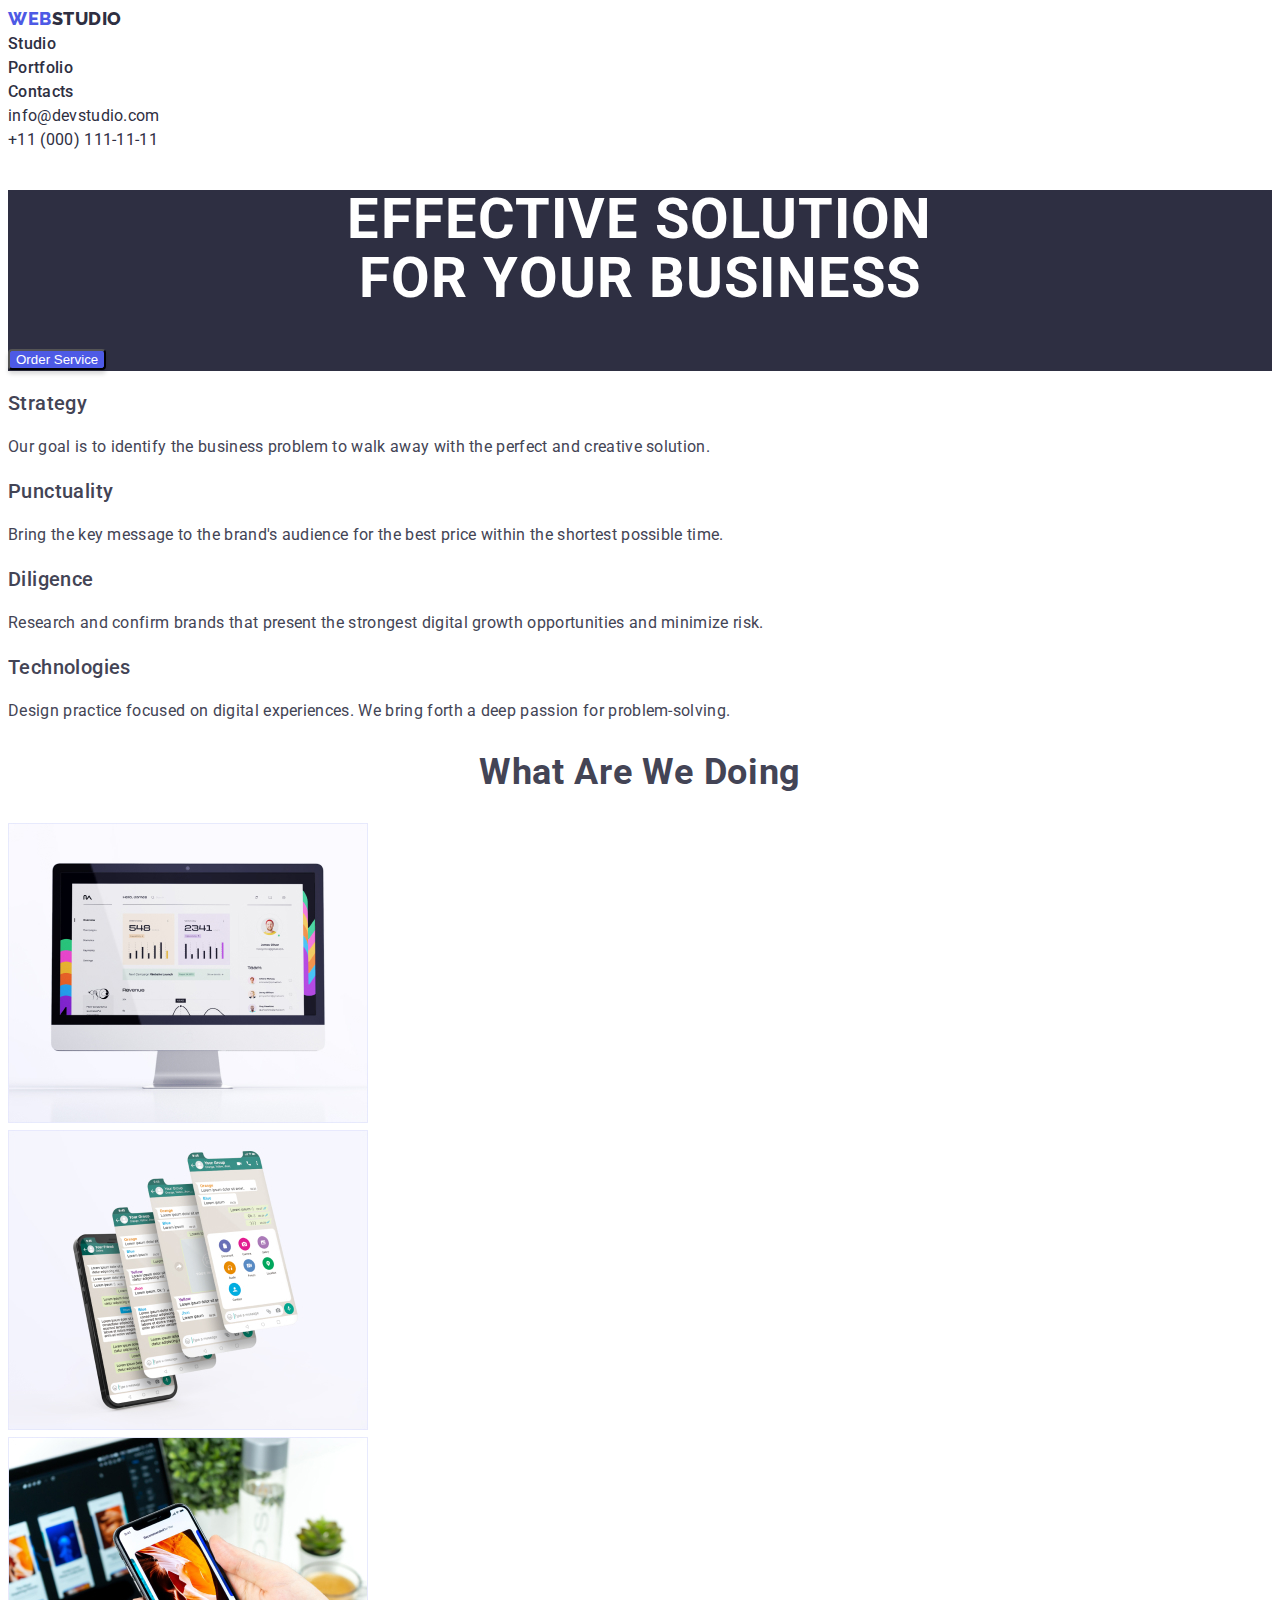
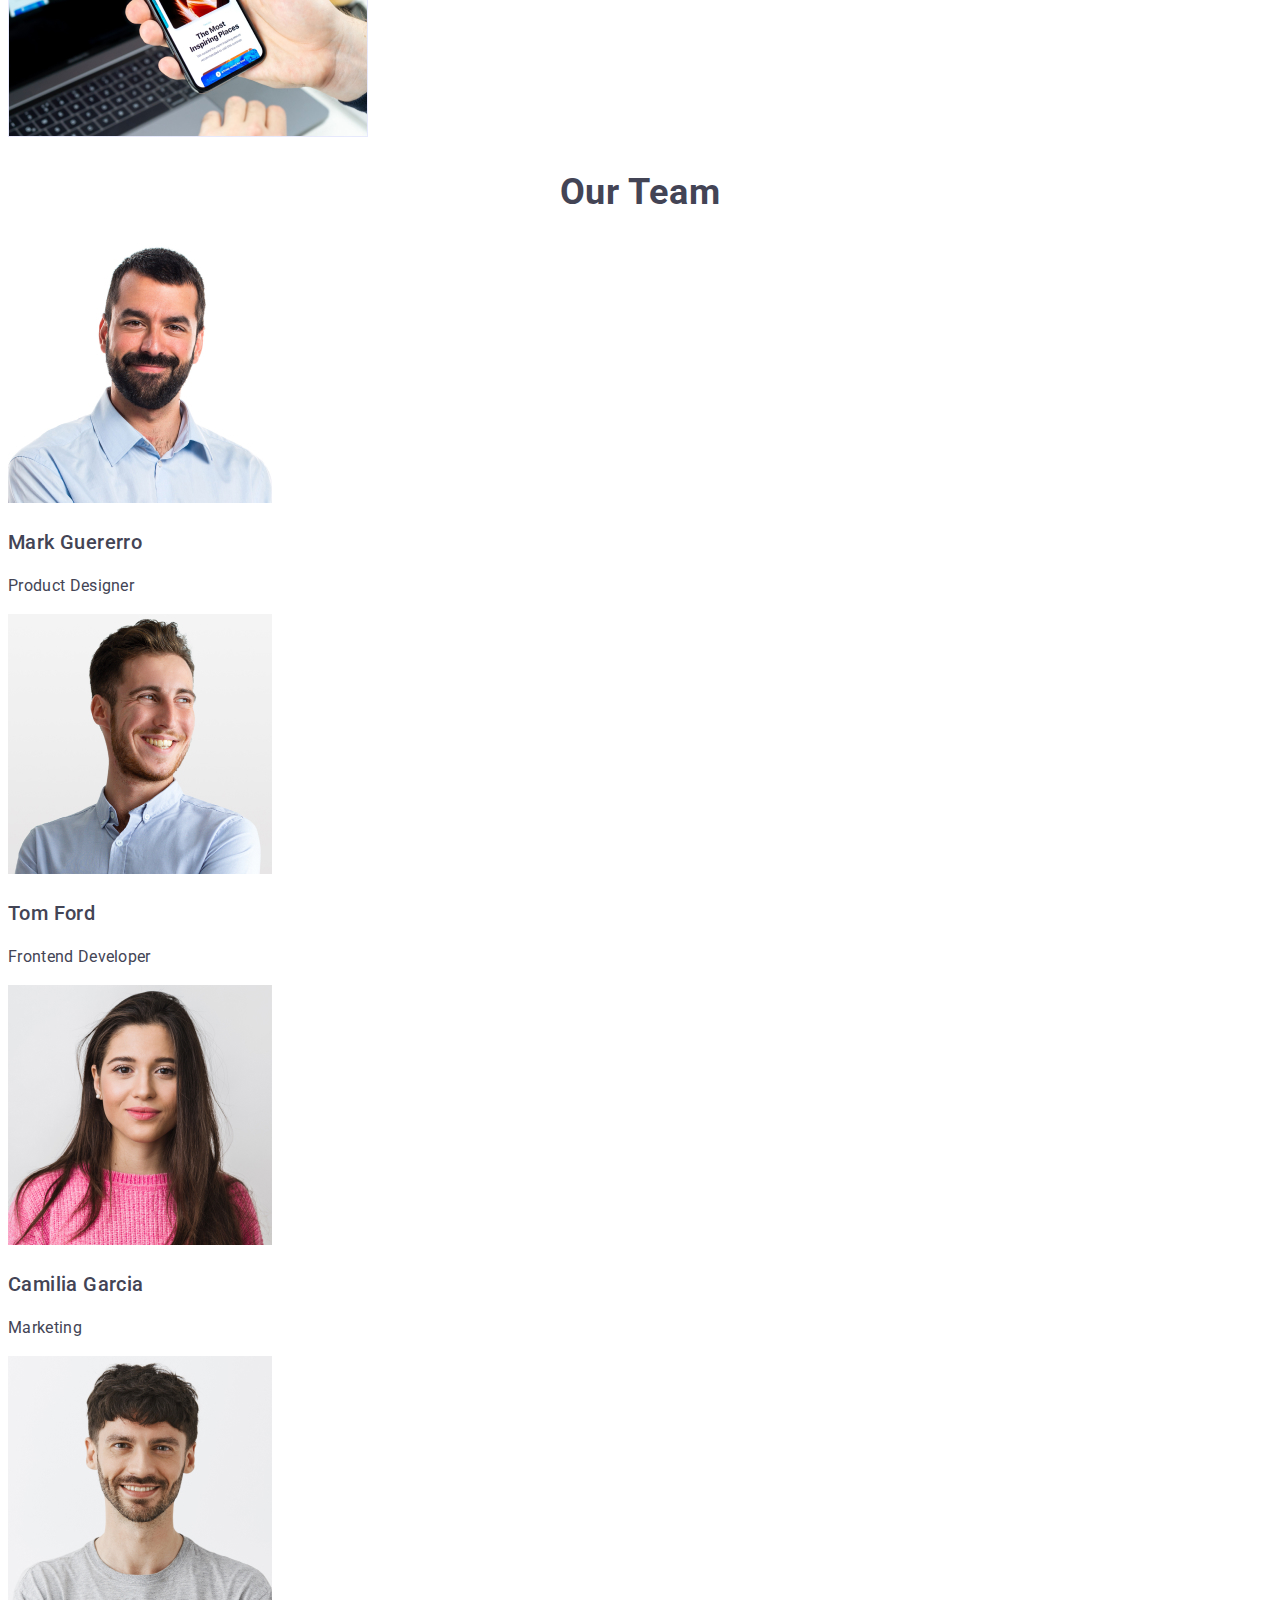
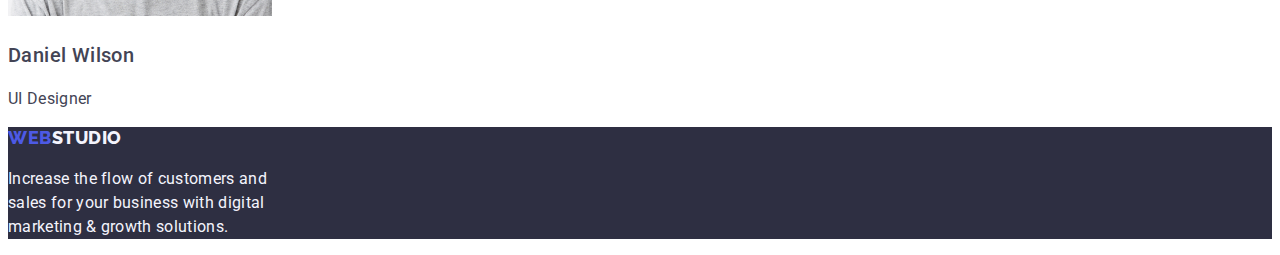
==== index.html @ c01dc9ad "Initial commit" ====
<!DOCTYPE html>
<html lang="en">
<head>
    <meta charset="UTF-8">
    <meta name="viewport" content="width=device-width, initial-scale=1.0">
    <title>Home Work 2</title>
    <link rel="stylesheet" href="./css/styles.css">
    <link rel="preconnect" href="https://fonts.googleapis.com">
    <link rel="preconnect" href="https://fonts.gstatic.com" crossorigin>
    <link href="https://fonts.googleapis.com/css2?family=Raleway:wght@800&family=Roboto:wght@400;500;700;900&display=swap"
    rel="stylesheet">
</head>
<body>
    <header class="header">
        <a href="webstudio" class="logo" id="logo-id"><span>WEB</span>STUDIO</a>
        <!-- <nav> -->
            <ul class="nav-list list">
                <li><a href="index.html" class="nav-link link">Studio</a></li>
                <li><a href="portfolio.html" class="nav-link link">Portfolio</a></li>
                <li><a href="contacts" class="nav-link link">Contacts</a></li>
            </ul>
        <!-- </nav> -->
        <!-- <div class="contact"> -->
            <ul class="contact-list list">
                <li><a href="mailto:info@devstudio.com" class="contact-link link">info@devstudio.com</a></li>
                <li><a href="tel:+110001111111" class="contact-link link">+11 (000) 111-11-11</a></li>
            </ul>
        <!-- </div> -->
    </header>
    <main class="main">
        <div class="hero">
        <h1>Effective Solution<br>for Your Business</h1>
        <button type="button" class="order-button button">Order Service</button>
        </div>
        <section class="service section">
            <ul class="service-features list">
                <li>
                    <h3>Strategy</h3>
                    <p>Our goal is to identify the business problem to walk away with the perfect and creative solution.</p>
                </li>
                <li>
                    <h3>Punctuality</h3>
                    <p>Bring the key message to the brand's audience for the best price within the shortest possible time.</p>
                </li>
                <li>
                    <h3>Diligence</h3>
                    <p>Research and confirm brands that present the strongest digital growth opportunities and minimize risk.</p>
                </li>
                <li>
                    <h3>Technologies</h3>
                    <p>Design practice focused on digital experiences. We bring forth a deep passion for problem-solving.</p>
                </li>
            </ul>
        </section>
        <section class="platform section">
            <h2>What are we doing</h2>
            <ul class="platform-types list">
            <li><img src="images/image1.jpg" alt="desktop image" width="360"></li>
            <li><img src="images/image2.jpg" alt="mobile image" width="360"></li>
            <li><img src="images/image3.jpg" alt="tablet image" width="360"></li>
            </ul>
        </section>
        <section class="team section">
            <h2>Our Team</h2>
            <ul class="team-members list">
            <li>   
                <img src="images/mark.jpg" alt="Photo of Product Designer" width="264">
                <h3>Mark Guererro</h3>
                <p>Product Designer</p>
            </li>
            <li>
                <img src="images/tom.jpg" alt="Photo of Frontend Developer" width="264">
                <h3>Tom Ford</h3>
                <p>Frontend Developer</p>
            </li>
            <li>
                <img src="images/camilia.jpg" alt="Photo of Marketing" width="264">
                <h3>Camilia Garcia</h3>
                <p>Marketing</p>
            </li>
            <li>
                <img src="images/daniel.jpg" alt="Photo of UI Designer" width="264">
                <h3>Daniel Wilson</h3>
                <p>UI Designer</p>
            </li>
            </ul>
        </section>
    </main>
    <footer class="footer">
        <a href="webstudio" class="logo footer"><span>WEB</span>STUDIO</a>
        <p>Increase the flow of customers and<br>sales for your business with digital<br>marketing & growth solutions.</p>
    </footer>
</body>
</html>
---- css/styles.css ----
:root {
    --CORNFLOWER: #E7E9FC;
    --WHITE: #FFF;
    --SLATE: #434455;
    --NAVY-BLUE: #2E2F42;
    --IRIS: #4D5AE5;
    --CLOUD: #F4F4FD;
    --OCEAN: #404BBF;
}

body {
    font-family: 'Roboto', sans-serif;
    color: var(--SLATE);
    font-size: 16px;
    font-style: normal;
    font-weight: 400;
    line-height: 150%;
    letter-spacing: 0.32px;
}

.footer {
    background-color: var(--NAVY-BLUE);
    color: var(--CLOUD);
}

.logo footer {
    color: var(--CLOUD);
}

.logo span {
    color: var(--IRIS);
}

.logo {
    font-family: Raleway;
    font-style: normal;
    font-size: 18px;
    font-weight: 800;
    line-height: 116.667%;
    text-decoration: none;
    letter-spacing: 0.54px;
    text-transform: uppercase;
}

#logo-id {
    color: var(--NAVY-BLUE);
}

h2 {
    text-align: center;
}

/* .team-members {
    list-style: none;
    padding-left: 0;
} */

/* .platform-types {
    list-style: none;
    padding-left: 0;
} */

.list {
    list-style: none;
    padding-left: 0;
}

.link {
    text-decoration: none;
    color: var(--NAVY-BLUE);
}

.link:hover, .link:focus {
    color: var(--OCEAN);
}

.hero {
    background-color: var(--NAVY-BLUE);
    color: var(--WHITE);
}

.nav-list {
    color: var(--NAVY-BLUE);
    font-weight: 500;
}

.hero h1 {
    text-align: center;
    text-transform: uppercase;
    font-size: 56px;
    font-weight: 700;
    line-height: 107.143%;
    letter-spacing: 1.12px;
}

.hero button {
    background-color: var(--IRIS);
    text-align: left;
    color: var(--WHITE);
}

h2 {
    font-size: 36px;
    font-weight: 700;
    line-height: 111.111%;
    letter-spacing: 0.72px;
    text-transform: capitalize;
}

h3 {
    font-size: 20px;
    font-weight: 500;
    line-height: 120%;
    letter-spacing: 0.4px;
}

.nav-list {
    padding: 0;
    margin: 0;
    border: 0px;
    border-collapse: collapse;
}

.contact-list {
    padding: 0;
    margin: 0;
    border: 0px;
    border-collapse: collapse;
}

.order-button {
    background-color: var(--IRIS);
    border-radius: 4px;
    box-shadow: 0px 4px 4px 0px rgba(0, 0, 0, 0.15);
}

.order-button:hover, .order-button:focus {
    background-color: var(--OCEAN);
    border-radius: 4px;
    box-shadow: 0px 4px 4px 0px rgba(0, 0, 0, 0.15);
    cursor: pointer;
}
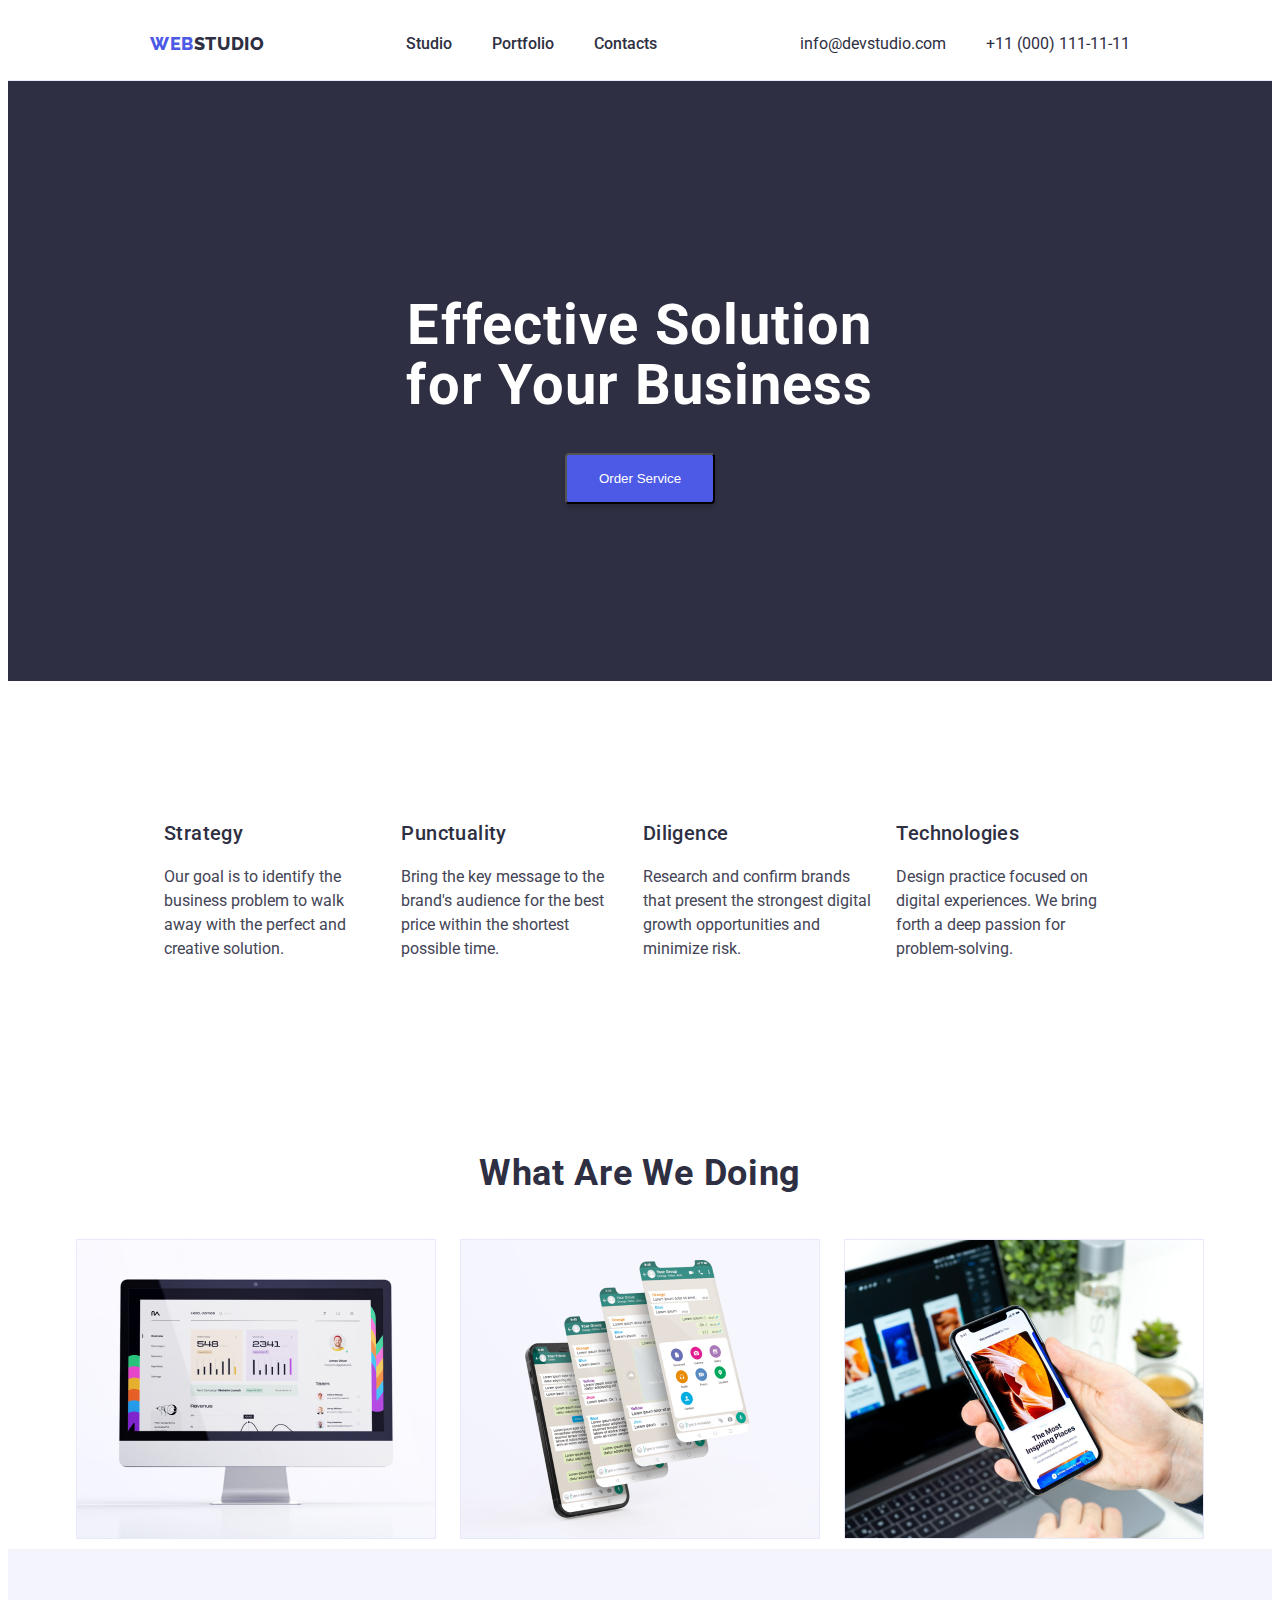
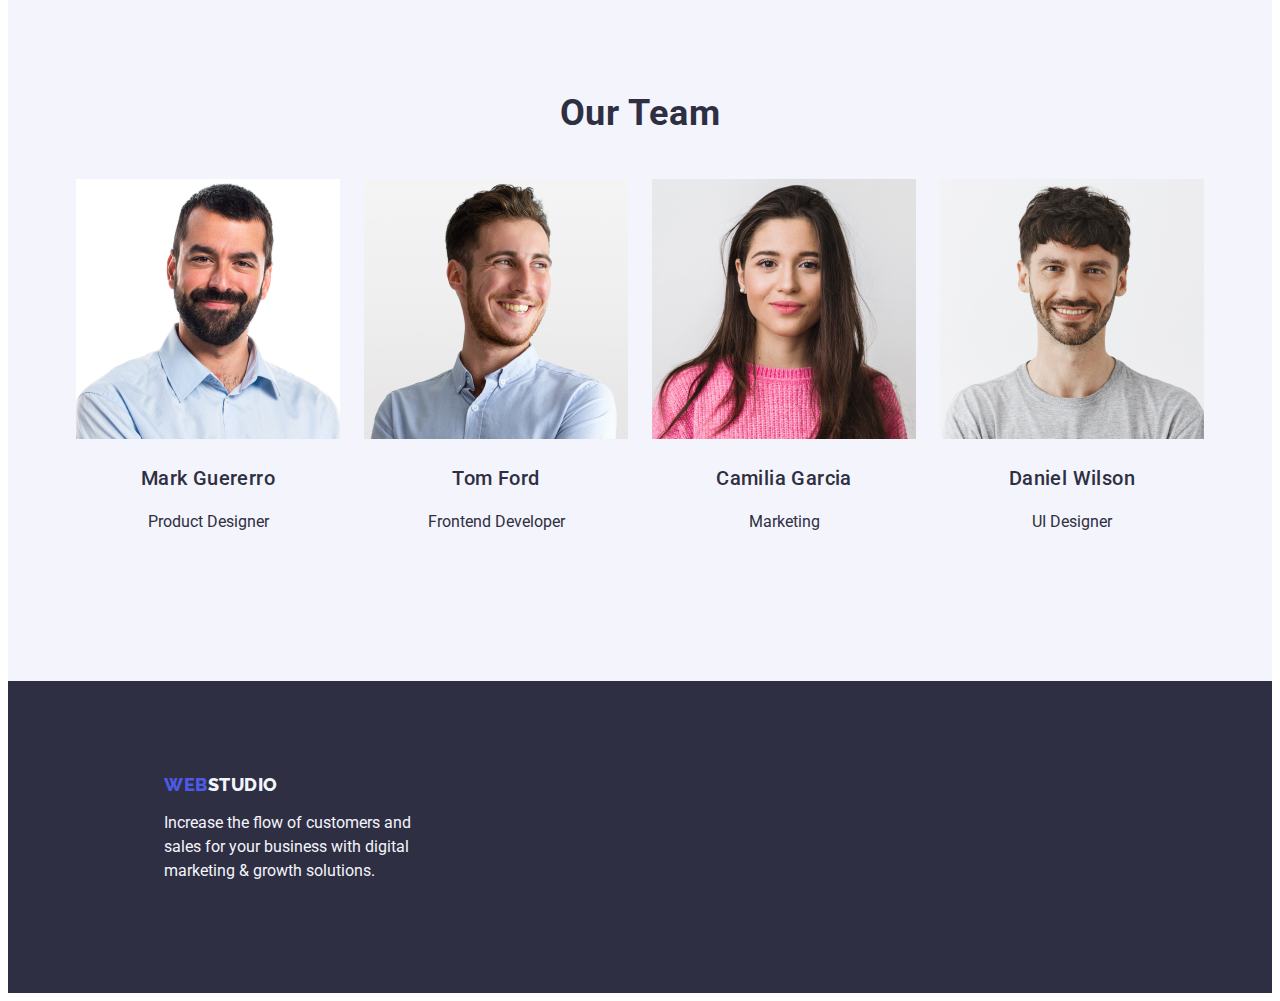
==== commit d26a0c6c: "Initial Updated" ====
--- a/index.html
+++ b/index.html
@@ -12,20 +12,22 @@
 </head>
 <body>
     <header class="header">
+        <!-- <div class="header-box"> -->
         <a href="webstudio" class="logo" id="logo-id"><span>WEB</span>STUDIO</a>
-        <!-- <nav> -->
-            <ul class="nav-list list">
-                <li><a href="index.html" class="nav-link link">Studio</a></li>
-                <li><a href="portfolio.html" class="nav-link link">Portfolio</a></li>
-                <li><a href="contacts" class="nav-link link">Contacts</a></li>
-            </ul>
-        <!-- </nav> -->
-        <!-- <div class="contact"> -->
-            <ul class="contact-list list">
-                <li><a href="mailto:info@devstudio.com" class="contact-link link">info@devstudio.com</a></li>
-                <li><a href="tel:+110001111111" class="contact-link link">+11 (000) 111-11-11</a></li>
-            </ul>
+        <ul class="nav-list list">
+            <li><a href="index.html" class="nav-link link">Studio</a></li>
+            <li><a href="portfolio.html" class="nav-link link">Portfolio</a></li>
+            <li><a href="contacts" class="nav-link link">Contacts</a></li>
+        </ul>
         <!-- </div> -->
+        <ul class="contact-list list">
+            <li>
+                <a href="mailto:info@devstudio.com" class="contact-link link">info@devstudio.com</a>
+            </li>
+            <li>
+                <a href="tel:+110001111111" class="contact-link link">+11 (000) 111-11-11</a>
+            </li>
+        </ul>
     </header>
     <main class="main">
         <div class="hero">
@@ -55,9 +57,9 @@
         <section class="platform section">
             <h2>What are we doing</h2>
             <ul class="platform-types list">
-            <li><img src="images/image1.jpg" alt="desktop image" width="360"></li>
-            <li><img src="images/image2.jpg" alt="mobile image" width="360"></li>
-            <li><img src="images/image3.jpg" alt="tablet image" width="360"></li>
+                <li><img src="images/image1.jpg" alt="desktop image" width="360" class="pics"></li>
+                <li><img src="images/image2.jpg" alt="mobile image" width="360" class="pics"></li>
+                <li><img src="images/image3.jpg" alt="tablet image" width="360" class="pics"></li>
             </ul>
         </section>
         <section class="team section">
@@ -87,8 +89,8 @@
         </section>
     </main>
     <footer class="footer">
-        <a href="webstudio" class="logo footer"><span>WEB</span>STUDIO</a>
-        <p>Increase the flow of customers and<br>sales for your business with digital<br>marketing & growth solutions.</p>
+        <a href="webstudio" class="logo" id="logo-footer"><span>WEB</span>STUDIO</a>
+        <p>Increase the flow of customers and sales for your business with digital marketing & growth solutions.</p>
     </footer>
 </body>
 </html>--- a/css/styles.css
+++ b/css/styles.css
@@ -1,36 +1,70 @@
 :root {
-    --CORNFLOWER: #E7E9FC;
-    --WHITE: #FFF;
-    --SLATE: #434455;
-    --NAVY-BLUE: #2E2F42;
-    --IRIS: #4D5AE5;
-    --CLOUD: #F4F4FD;
-    --OCEAN: #404BBF;
+    --CORNFLOWER: #E7E9FC;      /*Accent*/
+    --WHITE: #FFF;              /*White background*/
+    --SLATE: #434455;           /*Text*/
+    --LIGHT-SLATE: #8E8F99;     /*Subtle text*/
+    --NAVY-BLUE: #2E2F42;       /*Dark*/
+    --IRIS: #4D5AE5;            /*Primary brand*/
+    --CLOUD: #F4F4FD;           /*Light*/
+    --OCEAN: #404BBF;           /*Pressed state*/
+    --GREEN: #31D0AA;           /*Success*/
+    --DAIRY: #FCFCFC;           /*Modal background*/
 }
 
 body {
     font-family: 'Roboto', sans-serif;
-    color: var(--SLATE);
+    color: var(--NAVY-BLUE);
     font-size: 16px;
     font-style: normal;
     font-weight: 400;
-    line-height: 150%;
-    letter-spacing: 0.32px;
-}
-
-.footer {
-    background-color: var(--NAVY-BLUE);
-    color: var(--CLOUD);
-}
-
-.logo footer {
-    color: var(--CLOUD);
-}
-
-.logo span {
-    color: var(--IRIS);
-}
-
+    line-height: 24px;
+    letter-spacing: 2%;
+    /* width: 1440px; */
+    /* height: 2592px; */
+    background-color: var(--WHITE);
+}
+
+.list {
+    list-style: none;
+    padding-left: 0;
+}
+
+h2 {
+    font-size: 36px;
+    font-weight: 700;
+    line-height: 111.111%;
+    letter-spacing: 0.72px;
+    text-transform: capitalize;
+}
+
+h3 {
+    font-size: 20px;
+    font-weight: 500;
+    line-height: 120%;
+    letter-spacing: 0.4px;
+}
+
+/*Header or top section*/
+.header {
+    display: flex;
+    /* width: 1440px; */
+    height: 72px;
+    justify-content: space-evenly;
+    align-items: center;
+    flex-shrink: 0;
+    border-bottom: 1px solid var(--CORNFLOWER);
+    background-color: var(--WHITE);
+}
+
+/*header-box - means to group logo and navigation, needed if want the group to be on top left*/    
+.header-box{
+    display: flex;
+    /* justify-content: space-around; */
+    align-items: center;
+    gap: 80px;
+}
+
+/*Logo*/
 .logo {
     font-family: Raleway;
     font-style: normal;
@@ -40,103 +74,171 @@
     text-decoration: none;
     letter-spacing: 0.54px;
     text-transform: uppercase;
+    /* height: 24px; */
+}
+
+.logo span {
+    color: var(--IRIS);
 }
 
 #logo-id {
     color: var(--NAVY-BLUE);
 }
 
-h2 {
-    text-align: center;
-}
-
-/* .team-members {
-    list-style: none;
-    padding-left: 0;
-} */
-
-/* .platform-types {
-    list-style: none;
-    padding-left: 0;
-} */
-
-.list {
-    list-style: none;
-    padding-left: 0;
+#logo-footer {
+    color: var(--CLOUD);
+}
+
+/*Navigation - part of top section*/
+.nav-list {
+    display: flex;
+    /* justify-content: space-between; */
+    gap: 40px;
+    color: var(--NAVY-BLUE);
+    font-weight: 500;
+}
+
+/*contact-list - part of top section*/
+.contact-list {
+    display: flex;
+    /* justify-content: space-between; */
+    gap: 40px;
+    color: var(--SLATE);
 }
 
 .link {
     text-decoration: none;
     color: var(--NAVY-BLUE);
-}
-
-.link:hover, .link:focus {
+    /* display: block; */
+}
+
+.link:hover,
+.link:focus {
     color: var(--OCEAN);
 }
 
+/*Hero section*/
 .hero {
+    display: flex;
+    flex-direction: column;
+    justify-content: center;
+    align-items: center;
     background-color: var(--NAVY-BLUE);
     color: var(--WHITE);
-}
-
-.nav-list {
-    color: var(--NAVY-BLUE);
-    font-weight: 500;
+    height: 600px;
+    flex-shrink: 0;
 }
 
 .hero h1 {
+    width: 496px;
     text-align: center;
-    text-transform: uppercase;
     font-size: 56px;
+    font-style: normal;
     font-weight: 700;
     line-height: 107.143%;
     letter-spacing: 1.12px;
 }
 
 .hero button {
+    display: inline-flex;
+    padding: 16px 32px;
+    align-items: flex-start;
+    gap: 10px;
+    border-radius: 4px;
     background-color: var(--IRIS);
-    text-align: left;
+    box-shadow: 0px 4px 4px 0px rgba(0, 0, 0, 0.15);
     color: var(--WHITE);
 }
 
-h2 {
-    font-size: 36px;
-    font-weight: 700;
-    line-height: 111.111%;
-    letter-spacing: 0.72px;
-    text-transform: capitalize;
-}
-
-h3 {
-    font-size: 20px;
-    font-weight: 500;
-    line-height: 120%;
-    letter-spacing: 0.4px;
-}
-
-.nav-list {
-    padding: 0;
-    margin: 0;
-    border: 0px;
-    border-collapse: collapse;
-}
-
-.contact-list {
-    padding: 0;
-    margin: 0;
-    border: 0px;
-    border-collapse: collapse;
-}
-
-.order-button {
-    background-color: var(--IRIS);
-    border-radius: 4px;
-    box-shadow: 0px 4px 4px 0px rgba(0, 0, 0, 0.15);
-}
-
-.order-button:hover, .order-button:focus {
+.order-button:hover,
+.order-button:focus {
     background-color: var(--OCEAN);
     border-radius: 4px;
     box-shadow: 0px 4px 4px 0px rgba(0, 0, 0, 0.15);
     cursor: pointer;
+}
+
+/*Service section or section 1*/
+.service {
+    /* width: 1128px; */
+    height: 104px;
+    flex-shrink: 0;
+    margin: 120px 156px 232px;
+    /* display: flex; */
+}
+
+.service-features {
+    display: flex;
+    gap: 24px;
+}
+
+.service-features p {
+    color: var(--SLATE);
+}
+
+/*Platform section or section 2*/
+.platform {
+    /* width: 1440px; */
+    height: 412px;
+    /* flex-shrink: 0; */
+    display: flex;
+    flex-direction: column;
+    justify-content: center;
+    align-items: center;
+}
+
+.platform-types {
+    display: flex;
+    gap: 24px;
+
+}
+
+/*Team section or Section 3*/
+.team {
+    /* width: 1440px; */
+    height: 732px;
+    flex-shrink: 0;
+    background-color: var(--CLOUD);
+    display: flex;
+    flex-direction: column;
+    justify-content: center;
+    align-items: center;
+}
+
+.team-members {
+    display: flex;
+    gap: 24px;
+    text-align: center;
+    
+}
+
+.footer {
+    display: flex;
+    flex-direction: column;
+    justify-content:center;
+    /* align-items: center; */
+    background-color: var(--NAVY-BLUE);
+    color: var(--CLOUD);
+    /* width: 1440px; */
+    height: 312px;
+    /* flex-shrink: 0; */
+    padding-left: 156px;;
+
+}
+
+.footer p {
+    width: 264px;;
+}
+
+/*Portfolio*/
+.section-list {
+    display: flex;
+    gap: 24px;
+    justify-content: space-evenly;
+}
+
+.filter {
+    display: flex;
+    gap: 24px;
+    justify-content: center;
 }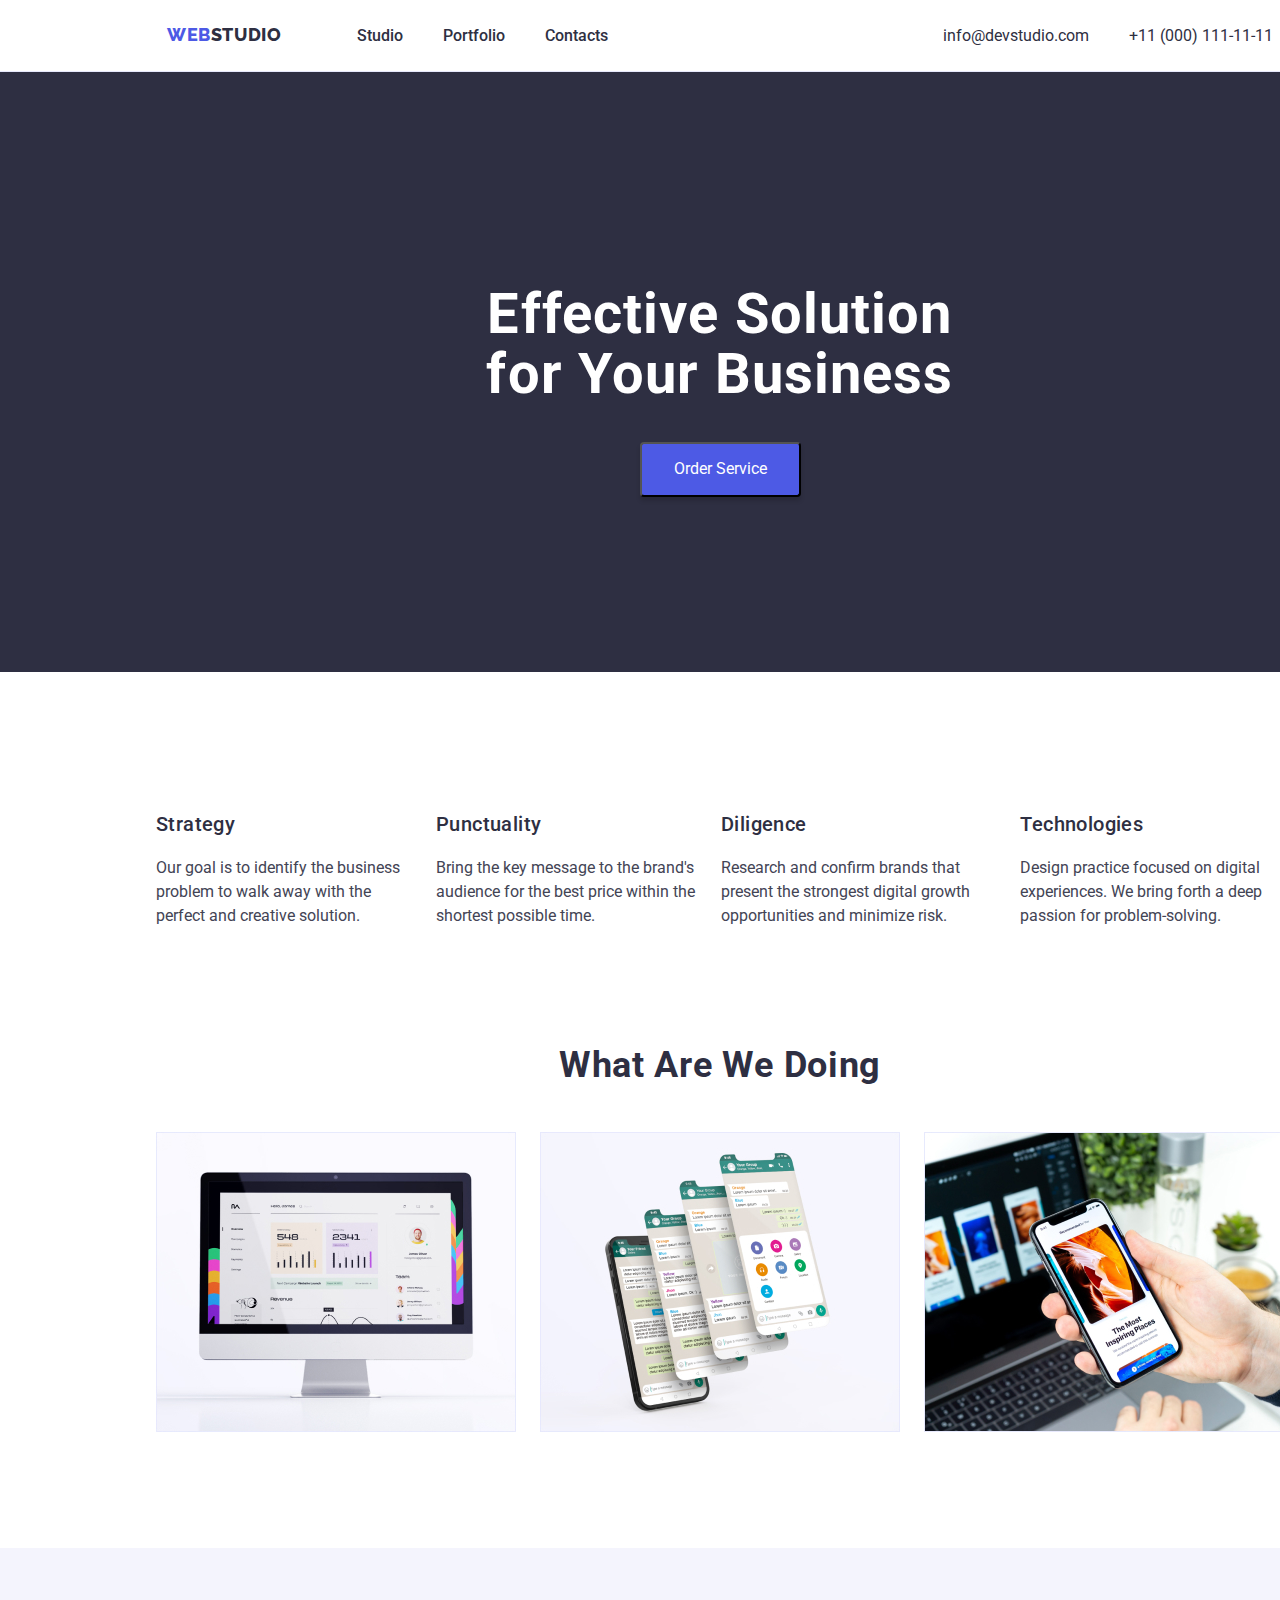
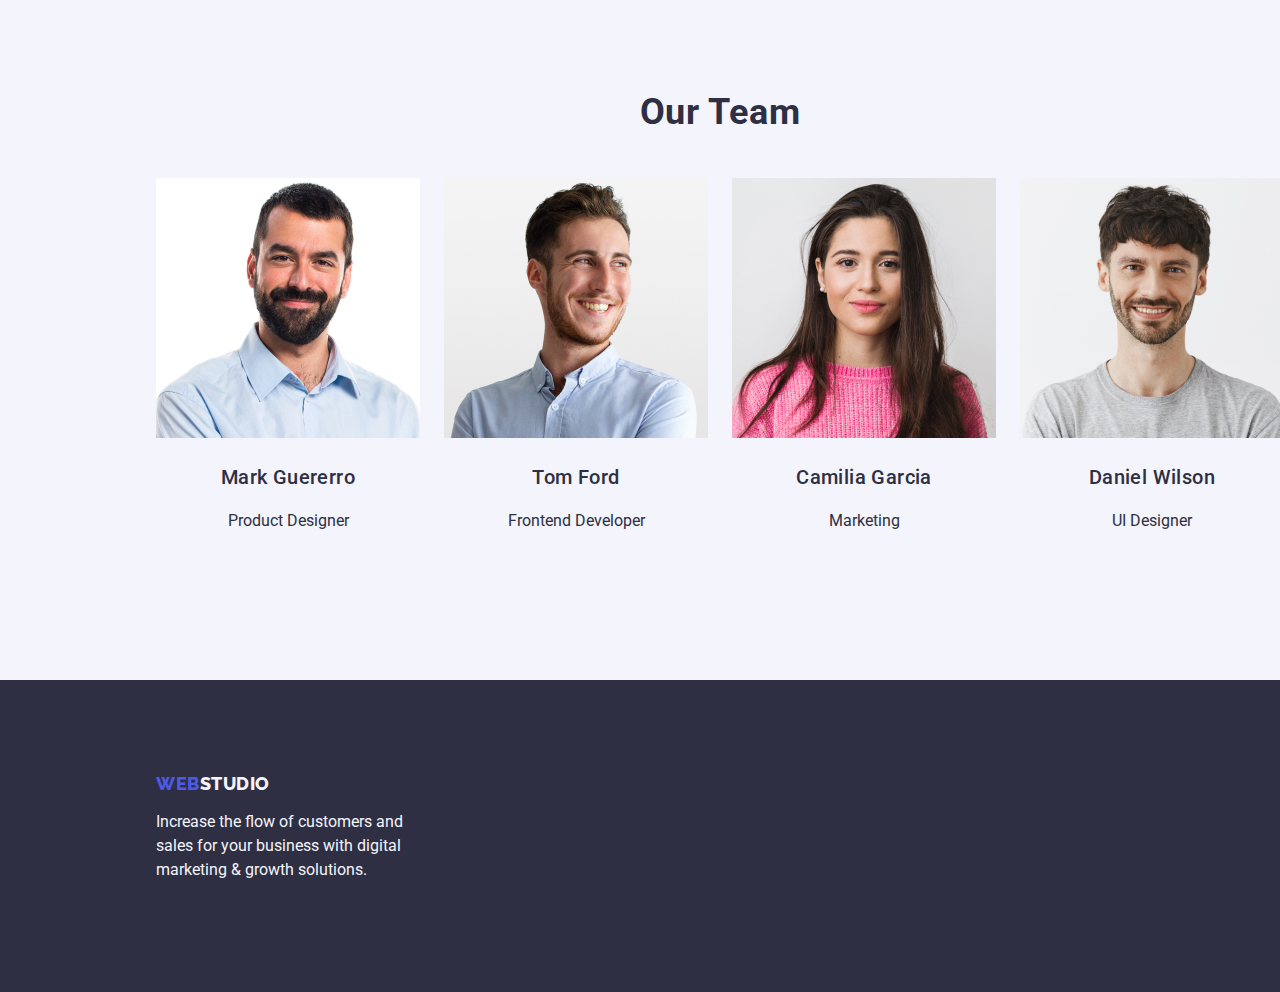
==== commit a27a3968: "CSS refinement" ====
--- a/index.html
+++ b/index.html
@@ -4,6 +4,7 @@
     <meta charset="UTF-8">
     <meta name="viewport" content="width=device-width, initial-scale=1.0">
     <title>Home Work 2</title>
+    <link rel="stylesheet" href="https://cdnjs.cloudflare.com/ajax/libs/modern-normalize/1.0.0/modern-normalize.min.css" > 
     <link rel="stylesheet" href="./css/styles.css">
     <link rel="preconnect" href="https://fonts.googleapis.com">
     <link rel="preconnect" href="https://fonts.gstatic.com" crossorigin>
@@ -12,14 +13,14 @@
 </head>
 <body>
     <header class="header">
-        <!-- <div class="header-box"> -->
+        <div class="header-box">
         <a href="webstudio" class="logo" id="logo-id"><span>WEB</span>STUDIO</a>
         <ul class="nav-list list">
             <li><a href="index.html" class="nav-link link">Studio</a></li>
             <li><a href="portfolio.html" class="nav-link link">Portfolio</a></li>
             <li><a href="contacts" class="nav-link link">Contacts</a></li>
         </ul>
-        <!-- </div> -->
+        </div>
         <ul class="contact-list list">
             <li>
                 <a href="mailto:info@devstudio.com" class="contact-link link">info@devstudio.com</a>
@@ -57,31 +58,31 @@
         <section class="platform section">
             <h2>What are we doing</h2>
             <ul class="platform-types list">
-                <li><img src="images/image1.jpg" alt="desktop image" width="360" class="pics"></li>
-                <li><img src="images/image2.jpg" alt="mobile image" width="360" class="pics"></li>
-                <li><img src="images/image3.jpg" alt="tablet image" width="360" class="pics"></li>
+                <li><img src="images/image1.jpg" alt="desktop image" height="300" width="360" class="pics"></li>
+                <li><img src="images/image2.jpg" alt="mobile image" height="300" width="360" class="pics"></li>
+                <li><img src="images/image3.jpg" alt="tablet image" height="300" width="360" class="pics"></li>
             </ul>
         </section>
         <section class="team section">
             <h2>Our Team</h2>
             <ul class="team-members list">
-            <li>   
-                <img src="images/mark.jpg" alt="Photo of Product Designer" width="264">
+            <li class="team-card">   
+                <img src="images/mark.jpg" alt="Photo of Product Designer" height="260" width="264">
                 <h3>Mark Guererro</h3>
                 <p>Product Designer</p>
             </li>
-            <li>
-                <img src="images/tom.jpg" alt="Photo of Frontend Developer" width="264">
+            <li class="team-card">
+                <img src="images/tom.jpg" alt="Photo of Frontend Developer" height="260" width="264">
                 <h3>Tom Ford</h3>
                 <p>Frontend Developer</p>
             </li>
-            <li>
-                <img src="images/camilia.jpg" alt="Photo of Marketing" width="264">
+            <li class="team-card">
+                <img src="images/camilia.jpg" alt="Photo of Marketing" height="260" width="264">
                 <h3>Camilia Garcia</h3>
                 <p>Marketing</p>
             </li>
-            <li>
-                <img src="images/daniel.jpg" alt="Photo of UI Designer" width="264">
+            <li class="team-card">
+                <img src="images/daniel.jpg" alt="Photo of UI Designer" height="260" width="264">
                 <h3>Daniel Wilson</h3>
                 <p>UI Designer</p>
             </li>
--- a/css/styles.css
+++ b/css/styles.css
@@ -19,8 +19,9 @@
     font-weight: 400;
     line-height: 24px;
     letter-spacing: 2%;
-    /* width: 1440px; */
-    /* height: 2592px; */
+    box-sizing: border-box;
+    width: 1440px;
+    height: 2592px;
     background-color: var(--WHITE);
 }
 
@@ -46,22 +47,24 @@
 
 /*Header or top section*/
 .header {
-    display: flex;
+    box-sizing: border-box;
     /* width: 1440px; */
     height: 72px;
-    justify-content: space-evenly;
-    align-items: center;
-    flex-shrink: 0;
+    flex-shrink: 0;
+    display: flex;
+    justify-content: space-around;
+    align-items: center;
     border-bottom: 1px solid var(--CORNFLOWER);
     background-color: var(--WHITE);
 }
 
 /*header-box - means to group logo and navigation, needed if want the group to be on top left*/    
 .header-box{
-    display: flex;
-    /* justify-content: space-around; */
-    align-items: center;
-    gap: 80px;
+    box-sizing: border-box;
+    display: flex;
+    justify-content: space-between;
+    align-items: center;
+    gap: 76px;
 }
 
 /*Logo*/
@@ -119,14 +122,16 @@
 
 /*Hero section*/
 .hero {
+    box-sizing: border-box;
+    height: 600px;
+    flex-shrink: 0;
     display: flex;
     flex-direction: column;
     justify-content: center;
     align-items: center;
     background-color: var(--NAVY-BLUE);
     color: var(--WHITE);
-    height: 600px;
-    flex-shrink: 0;
+    
 }
 
 .hero h1 {
@@ -139,7 +144,7 @@
     letter-spacing: 1.12px;
 }
 
-.hero button {
+.button {
     display: inline-flex;
     padding: 16px 32px;
     align-items: flex-start;
@@ -150,8 +155,8 @@
     color: var(--WHITE);
 }
 
-.order-button:hover,
-.order-button:focus {
+.button:hover,
+.button:focus {
     background-color: var(--OCEAN);
     border-radius: 4px;
     box-shadow: 0px 4px 4px 0px rgba(0, 0, 0, 0.15);
@@ -160,10 +165,11 @@
 
 /*Service section or section 1*/
 .service {
-    /* width: 1128px; */
+    box-sizing: border-box;
+    width: 1128px;
     height: 104px;
     flex-shrink: 0;
-    margin: 120px 156px 232px;
+    margin: 120px 156px;
     /* display: flex; */
 }
 
@@ -178,12 +184,16 @@
 
 /*Platform section or section 2*/
 .platform {
-    /* width: 1440px; */
+    box-sizing: border-box;
+    width: 1128px;
     height: 412px;
-    /* flex-shrink: 0; */
-    display: flex;
-    flex-direction: column;
-    justify-content: center;
+    flex-shrink: 0;
+    margin-left: 156px;
+    margin-right: 156px;
+    margin-bottom: 120px;
+    display: flex;
+    flex-direction: column;
+    justify-content: space-between;
     align-items: center;
 }
 
@@ -191,11 +201,16 @@
     display: flex;
     gap: 24px;
 
+}
+
+.pics {
+    display: block;
 }
 
 /*Team section or Section 3*/
 .team {
-    /* width: 1440px; */
+    box-sizing: border-box;
+    width: 1440px;
     height: 732px;
     flex-shrink: 0;
     background-color: var(--CLOUD);
@@ -241,4 +256,18 @@
     display: flex;
     gap: 24px;
     justify-content: center;
+}
+
+.filter-button {
+    background-color: var(--CLOUD);
+    box-shadow: 0px 4px 4px 0px rgba(0, 0, 0, 0.15);
+    color: var(--IRIS);
+}
+
+.filter-button:hover,
+.filter-button:focus {
+    background-color: var(--CORNFLOWER);
+    border-radius: 4px;
+    box-shadow: 0px 4px 4px 0px rgba(0, 0, 0, 0.15);
+    cursor: pointer;
 }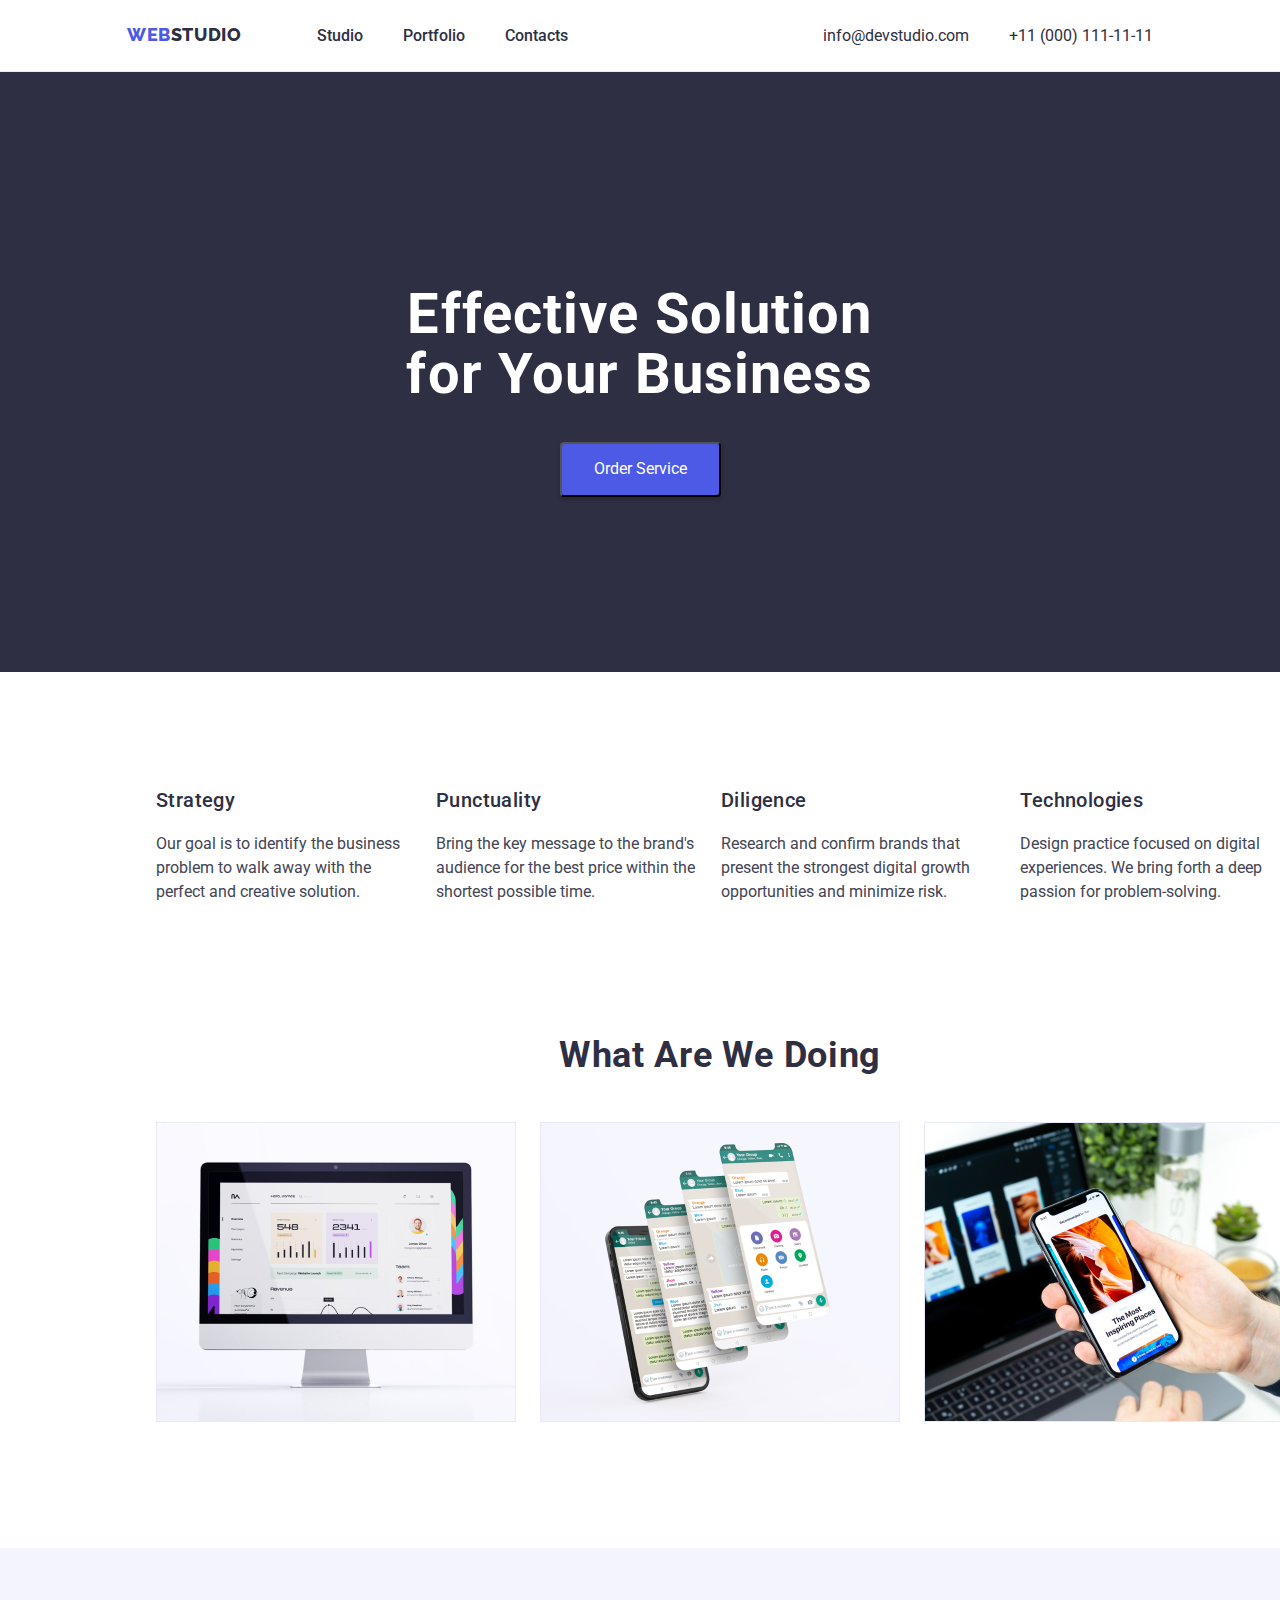
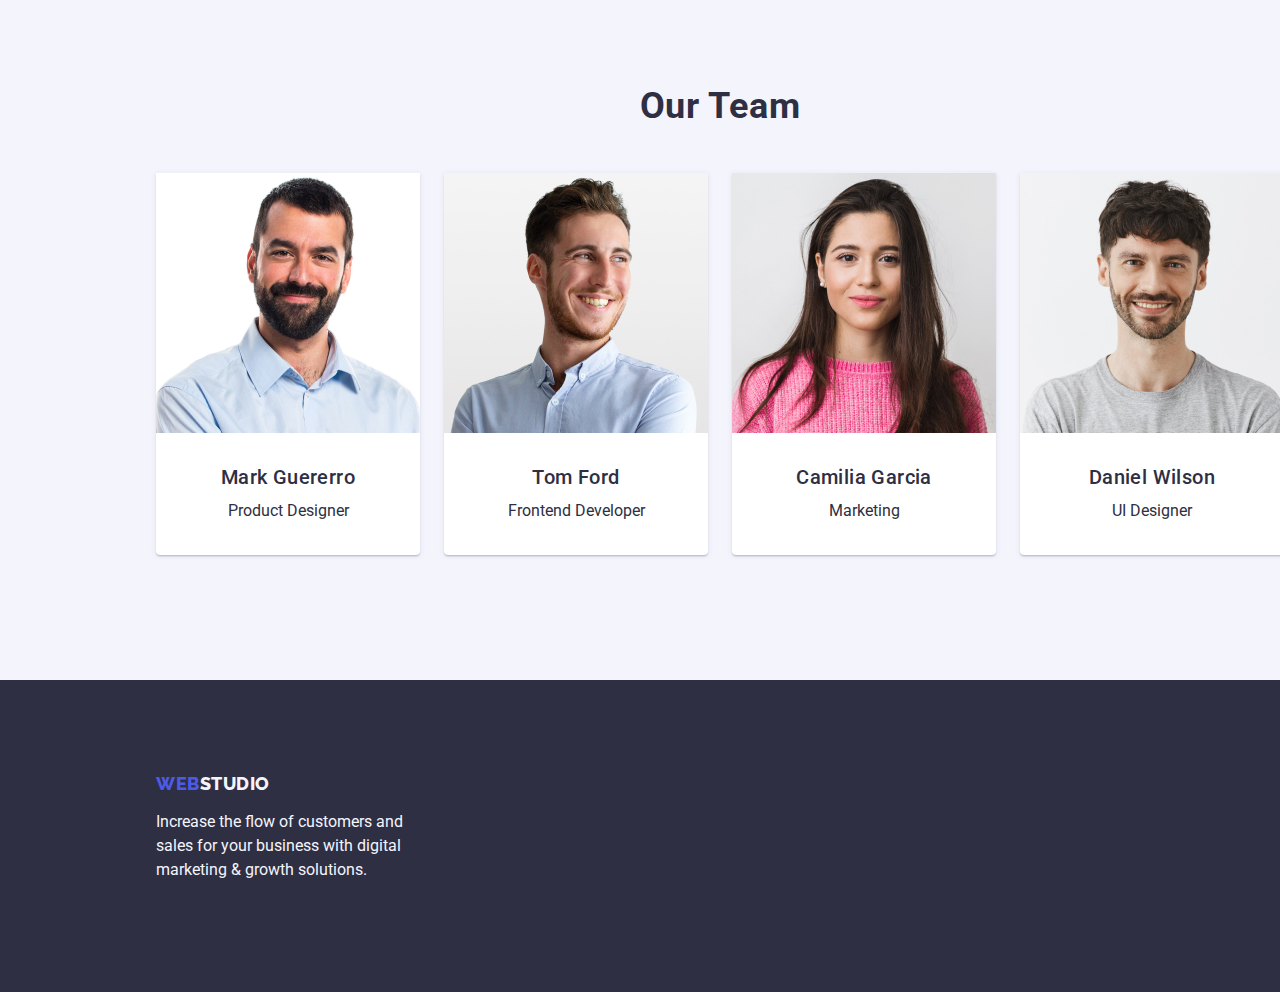
==== commit fe3c1a7d: "completed hw3" ====
--- a/index.html
+++ b/index.html
@@ -35,7 +35,7 @@
         <h1>Effective Solution<br>for Your Business</h1>
         <button type="button" class="order-button button">Order Service</button>
         </div>
-        <section class="service section">
+        <section class="service">
             <ul class="service-features list">
                 <li>
                     <h3>Strategy</h3>
@@ -55,7 +55,7 @@
                 </li>
             </ul>
         </section>
-        <section class="platform section">
+        <section class="platform">
             <h2>What are we doing</h2>
             <ul class="platform-types list">
                 <li><img src="images/image1.jpg" alt="desktop image" height="300" width="360" class="pics"></li>
@@ -63,26 +63,26 @@
                 <li><img src="images/image3.jpg" alt="tablet image" height="300" width="360" class="pics"></li>
             </ul>
         </section>
-        <section class="team section">
+        <section class="team">
             <h2>Our Team</h2>
             <ul class="team-members list">
             <li class="team-card">   
-                <img src="images/mark.jpg" alt="Photo of Product Designer" height="260" width="264">
+                <img src="images/mark.jpg" alt="Photo of Product Designer" class="pics" height="260" width="264">
                 <h3>Mark Guererro</h3>
                 <p>Product Designer</p>
             </li>
             <li class="team-card">
-                <img src="images/tom.jpg" alt="Photo of Frontend Developer" height="260" width="264">
+                <img src="images/tom.jpg" alt="Photo of Frontend Developer" class="pics" height="260" width="264">
                 <h3>Tom Ford</h3>
                 <p>Frontend Developer</p>
             </li>
             <li class="team-card">
-                <img src="images/camilia.jpg" alt="Photo of Marketing" height="260" width="264">
+                <img src="images/camilia.jpg" alt="Photo of Marketing" class="pics" height="260" width="264">
                 <h3>Camilia Garcia</h3>
                 <p>Marketing</p>
             </li>
             <li class="team-card">
-                <img src="images/daniel.jpg" alt="Photo of UI Designer" height="260" width="264">
+                <img src="images/daniel.jpg" alt="Photo of UI Designer" class="pics" height="260" width="264">
                 <h3>Daniel Wilson</h3>
                 <p>UI Designer</p>
             </li>
--- a/css/styles.css
+++ b/css/styles.css
@@ -20,8 +20,8 @@
     line-height: 24px;
     letter-spacing: 2%;
     box-sizing: border-box;
-    width: 1440px;
-    height: 2592px;
+    /* width: 1440px; */
+    /* height: 2592px; */
     background-color: var(--WHITE);
 }
 
@@ -167,10 +167,13 @@
 .service {
     box-sizing: border-box;
     width: 1128px;
-    height: 104px;
-    flex-shrink: 0;
-    margin: 120px 156px;
-    /* display: flex; */
+    height: 344px;
+    flex-shrink: 0;
+    justify-content: center;
+    align-items: center;
+    /* padding-top: 60px; */
+    margin: 0px 156px;
+    display: flex;
 }
 
 .service-features {
@@ -193,7 +196,7 @@
     margin-bottom: 120px;
     display: flex;
     flex-direction: column;
-    justify-content: space-between;
+    justify-content: center;
     align-items: center;
 }
 
@@ -224,19 +227,37 @@
     display: flex;
     gap: 24px;
     text-align: center;
-    
+}
+
+.team-card {
+    box-sizing: border-box;
+    margin: 0 auto;
+    background-color: var(--WHITE);
+    display: inline-block;
+    border-radius: 0px 0px 4px 4px;
+    box-shadow: 0px 2px 1px 0px rgba(46, 47, 66, 0.08), 
+                0px 1px 1px 0px rgba(46, 47, 66, 0.16), 
+                0px 1px 6px 0px rgba(46, 47, 66, 0.08);
+}
+.team-card p {
+    padding: 0;
+    margin-top: 0px;
+    margin-bottom: 32px;
+}
+
+.team-card h3{
+    margin-top: 32px;
+    margin-bottom: 10px;
+    padding: 0;
 }
 
 .footer {
     display: flex;
     flex-direction: column;
     justify-content:center;
-    /* align-items: center; */
     background-color: var(--NAVY-BLUE);
     color: var(--CLOUD);
-    /* width: 1440px; */
     height: 312px;
-    /* flex-shrink: 0; */
     padding-left: 156px;;
 
 }
@@ -246,16 +267,54 @@
 }
 
 /*Portfolio*/
+
+.section {
+    box-sizing: border-box;
+    /* width: 1440px; */
+    /* height: 732px; */
+    flex-shrink: 0;
+    background-color: var(--WHITE);
+    display: flex;
+    justify-content:space-evenly;
+    align-items: center;
+}
+
+.section-card {
+    box-sizing: border-box;
+    margin: 0 auto;
+    background-color: var(--WHITE);
+    display: inline-block;
+    gap: 20px;
+    border-radius: 0px 0px 4px 4px;
+    box-shadow: 0px 2px 1px 0px rgba(46, 47, 66, 0.08),
+            0px 1px 1px 0px rgba(46, 47, 66, 0.16),
+            0px 1px 6px 0px rgba(46, 47, 66, 0.08);
+}
+
+.section-card h3 {
+    margin-top: 32px;
+    margin-left: 24px;
+}
+
+.section-card p {
+    margin-left: 24px;
+    margin-bottom: 32px;
+}
+
 .section-list {
     display: flex;
     gap: 24px;
-    justify-content: space-evenly;
 }
 
 .filter {
     display: flex;
     gap: 24px;
     justify-content: center;
+    width: auto 586px;
+    height: auto 48px;
+    margin-top: 96px;
+    margin-bottom: 72px;
+    background-color: var(--WHITE);
 }
 
 .filter-button {
@@ -270,4 +329,34 @@
     border-radius: 4px;
     box-shadow: 0px 4px 4px 0px rgba(0, 0, 0, 0.15);
     cursor: pointer;
+}
+
+.section-one {
+    box-sizing: border-box;
+    display: flex;
+    gap: 24px;
+    justify-content: center;
+    width: auto 1128px;
+    height: auto 420px;
+    margin: 0 156px 48px;
+}
+
+.section-two {
+    box-sizing: border-box;
+    display: flex;
+    gap: 24px;
+    justify-content: center;
+    width: auto 1128px;
+    height: auto 420px;
+    margin: 0 156px 48px;
+}
+
+.section-three {
+    box-sizing: border-box;
+    display: flex;
+    gap: 24px;
+    justify-content: center;
+    width: auto 1128px;
+    height: auto 420px;
+    margin: 0 156px 120px;
 }